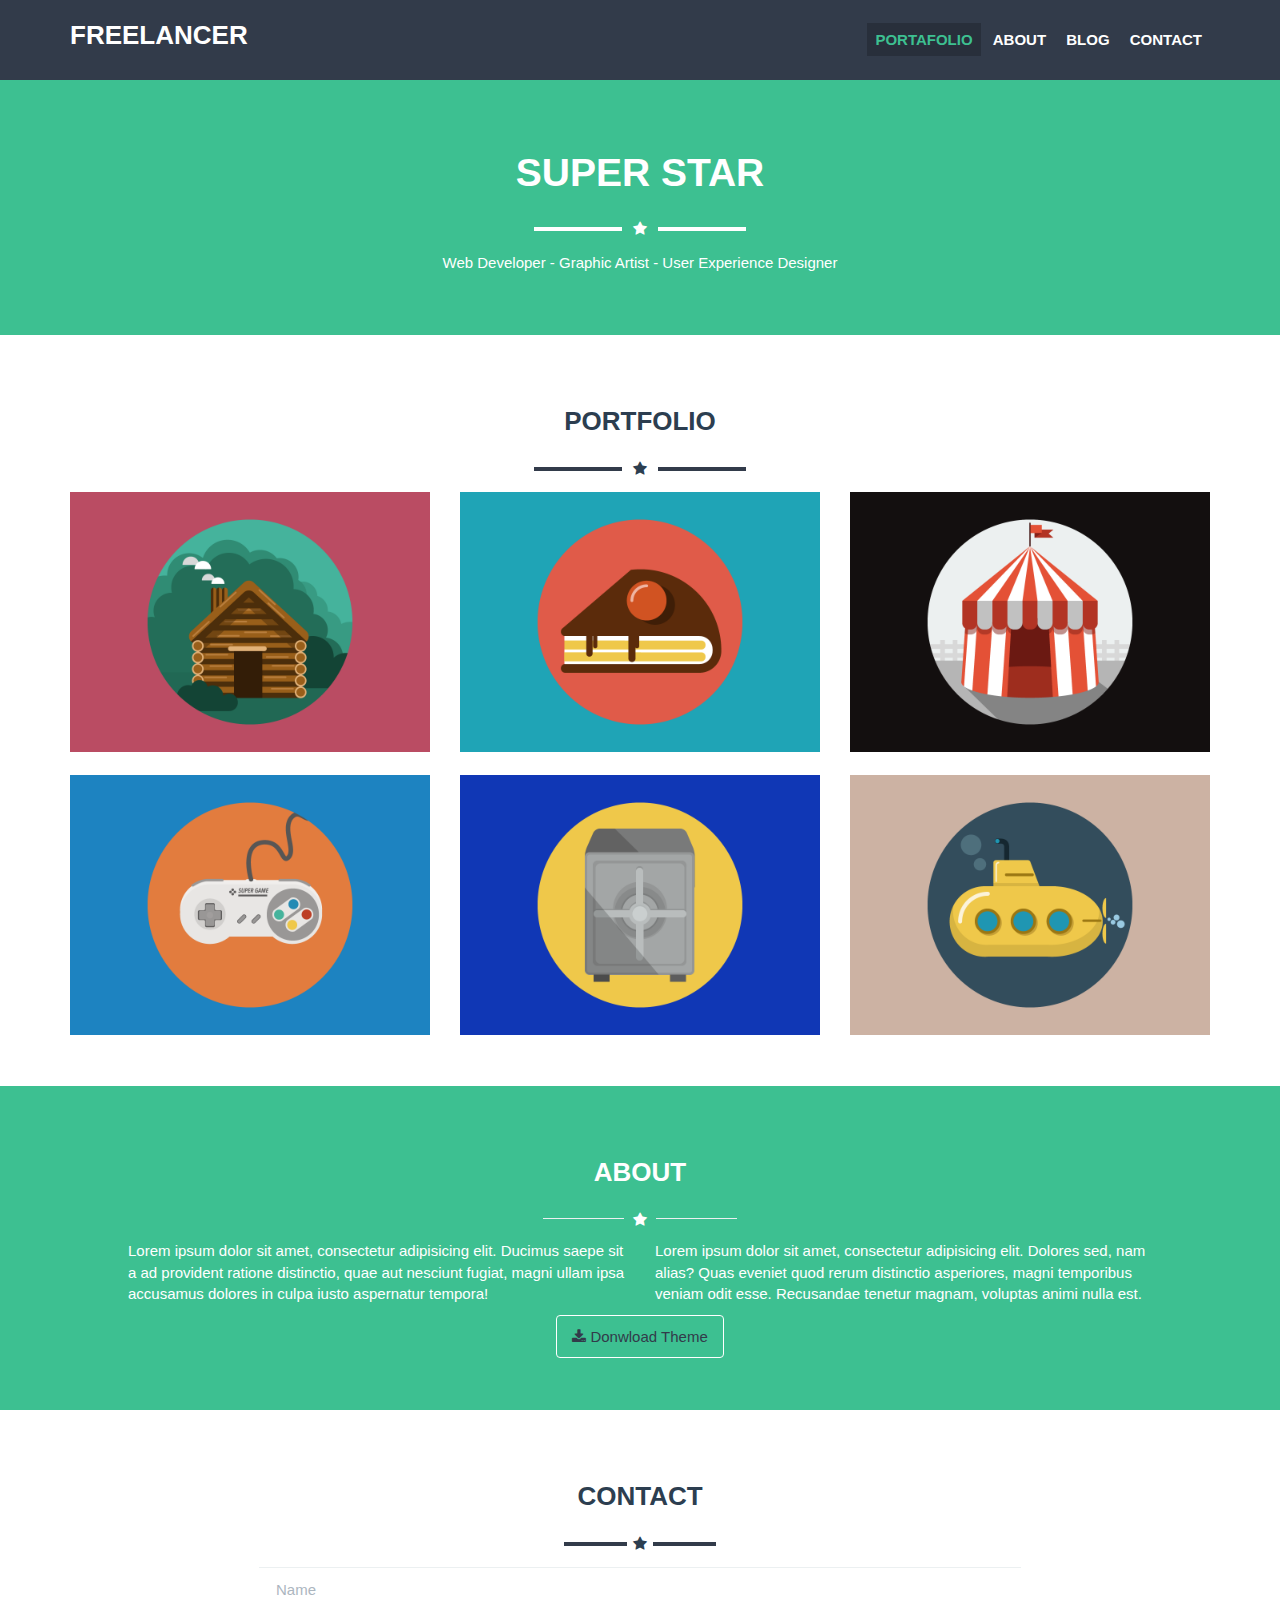
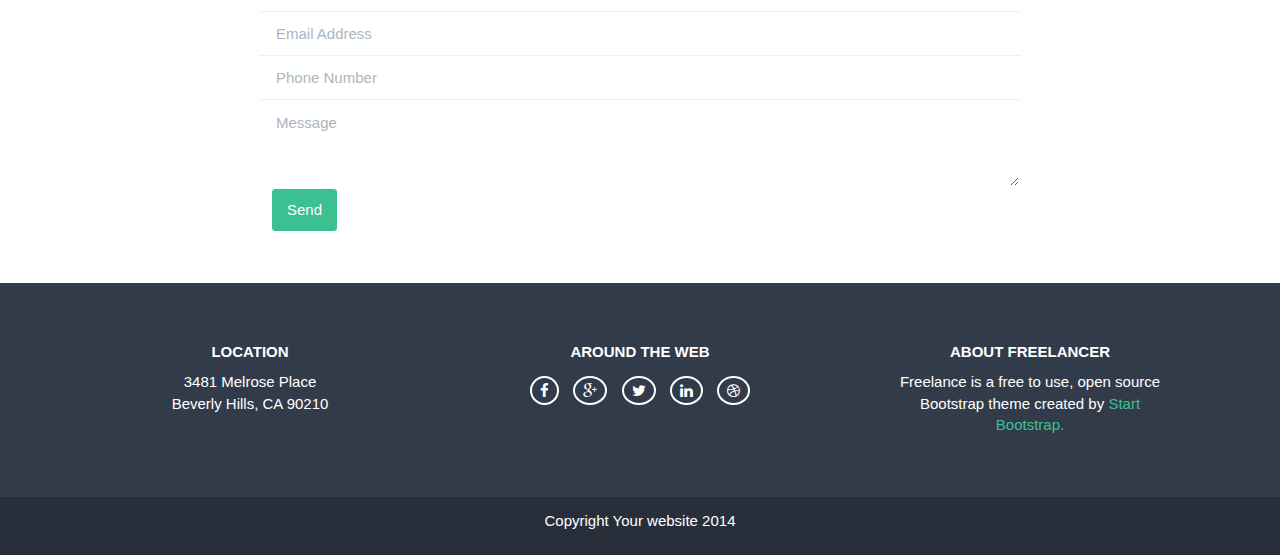
==== index.html @ 21dd4256 "Responsive" ====
<!DOCTYPE html>
<html lang="en">
<head>
    <meta charset="utf-8">
    <meta http-equiv="X-UA-Compatible" content="IE=edge">
    <meta name="viewport" content="width=device-width, initial-scale=1">
    <meta name="description" content="">
    <meta name="author" content="">

    <title>Freelancer Super Star Theme</title>

    <link href="css/bootstrap.css" rel="stylesheet">
    <link href="css/freelancer.css" rel="stylesheet">

    <link href="font-awesome/css/font-awesome.min.css" rel="stylesheet" type="text/css">
    <link href="http://fonts.googleapis.com/css?family=Montserrat:400,700" rel="stylesheet" type="text/css">


    <!-- HTML5 Shim and Respond.js IE8 support of HTML5 elements and media queries -->
    <!-- WARNING: Respond.js doesn't work if you view the page via file:// -->
    <!--[if lt IE 9]>
        <script src="https://oss.maxcdn.com/libs/html5shiv/3.7.0/html5shiv.js"></script>
        <script src="https://oss.maxcdn.com/libs/respond.js/1.4.2/respond.min.js"></script>
    <![endif]-->

</head>

<body>
    <header class="hidden-xs">
        <div class="menu1 container">
            <div class="row">
                <div class="col-sm-5 col-xs-5">
                    <h3>FREELANCER</h3>
                </div>
                <div class="col-sm-7 col-xs-7">
                    <nav>
                        <a href="index.html" class="active">PORTAFOLIO</a>
                        <a href="about.html">ABOUT</a>
                        <a href="blog.html">BLOG</a>
                        <a href="#contact">CONTACT</a>
                    </nav>
                </div>
            </div>
        </div>
    </header>
    <nav class="navbar navbar-default visible-xs">
      <div class="container-fluid">
        <!-- Brand and toggle get grouped for better mobile display -->
        <div class="navbar-header">
          <button type="button" class="navbar-toggle collapsed" data-toggle="collapse" data-target="#bs-example-navbar-collapse-1" aria-expanded="false">
            <span class="sr-only">Toggle navigation</span>
            <span class="icon-bar"></span>
            <span class="icon-bar"></span>
            <span class="icon-bar"></span>
          </button>
          <a class="navbar-brand" href="index.html">FRELANCER</a>
        </div>

        <!-- Collect the nav links, forms, and other content for toggling -->
        <div class="collapse navbar-collapse" id="bs-example-navbar-collapse-1">
          <ul class="nav navbar-nav">
            <li  class="active"><a href="index.html">PORTFOLIO <span class="sr-only">(current)</span></a></li>
            <li><a href="about.html">ABOUT</a></li>
            <li><a href="blog.html">BLOG</a></li>
            <li><a href="#contact">CONTACT</a></li>        
          </ul>
        </div><!-- /.navbar-collapse -->
      </div><!-- /.container-fluid -->
    </nav>
    <div class="super-star">
        <div class="container">
            <div class="row">
                <div class="col-sm-12">
                    <h1>SUPER STAR</h1>
                    <div class="row logo">
                        <div class="col-sm-5 col-xs-5 pd-0">
                            <hr>
                        </div>
                        <div class="col-sm-2 col-xs-2 pd-0">
                            <i class="fa fa-star"></i>
                        </div>
                        <div class="col-sm-5 col-xs-5 pd-0">
                            <hr>
                        </div>
                    </div>
                    <p>Web Developer - Graphic Artist - User Experience Designer</p>
                </div>
            </div>
        </div>
    </div>
    <div class="portfolio">
        <div class="container">
            <div class="row">
                <div class="col-sm-12">
                    <h3>PORTFOLIO</h3>
                    <div class="row logo">
                        <div class="col-sm-5 col-xs-5 pd-0">
                            <hr>
                        </div>
                        <div class="col-sm-2 col-xs-2 pd-0">
                            <i class="fa fa-star"></i>
                        </div>
                        <div class="col-sm-5 col-xs-5 pd-0">
                            <hr>
                        </div>
                    </div>
                </div>
            </div>
            <div class="row mg-2">   
                <div class="col-sm-4">
                    <img src="img/portfolio/cabin.png" alt="">
                </div>
                <div class="col-sm-4">
                    <img src="img/portfolio/cake.png" alt="">
                </div>
                <div class="col-sm-4">
                    <img src="img/portfolio/circus.png" alt="">
                </div>
            </div>
            <div class="row">   
                <div class="col-sm-4">
                    <img src="img/portfolio/game.png" alt="">
                </div>
                <div class="col-sm-4">
                    <img src="img/portfolio/safe.png" alt="">
                </div>
                <div class="col-sm-4">
                    <img src="img/portfolio/submarine.png" alt="">
                </div>
            </div>
        </div>
    </div>
    <div class="about-main">
        <div class="row">
            <div class="col-sm-12">
                <h3>ABOUT</h3>
                    <div class="row logo">
                        <div class="col-sm-5 col-xs-5 pd-0">
                            <hr>
                        </div>
                        <div class="col-sm-2 col-xs-2 pd-0">
                            <i class="fa fa-star"></i>
                        </div>
                        <div class="col-sm-5 col-xs-5 pd-0">
                            <hr>
                        </div>
                    </div>
            </div>
        </div>
        <div class="row text-left">
            <div class="col-sm-6">
                <p>Lorem ipsum dolor sit amet, consectetur adipisicing elit. Ducimus saepe sit a ad provident ratione distinctio, quae aut nesciunt fugiat, magni ullam ipsa accusamus dolores in culpa iusto aspernatur tempora!</p>
            </div>
            <div class="col-sm-6">
                <p>Lorem ipsum dolor sit amet, consectetur adipisicing elit. Dolores sed, nam alias? Quas eveniet quod rerum distinctio asperiores, magni temporibus veniam odit esse. Recusandae tenetur magnam, voluptas animi nulla est.</p>
            </div>
        </div>
        <button class="btn btn-default" type="submit"><i class="fa fa-download"></i> Donwload Theme</button>
    </div>
    <div class="contact" id="contact">
        <div class="row">
            <div class="col-sm-12">
                <h3>CONTACT</h3>
                    <div class="row logo">
                        <div class="col-sm-5 col-xs-5 pd-0">
                            <hr>
                        </div>
                        <div class="col-sm-2 col-xs-2 pd-0">
                            <i class="fa fa-star"></i>
                        </div>
                        <div class="col-sm-5 col-xs-5 pd-0">
                            <hr>
                        </div>
                    </div>
            </div>
        </div>
        <div class="row">
            <div class="col-sm-12">
                <form class="text-left">
                  <div class="form-group">
                    <hr>
                    <input class="form-control" placeholder="Name">
                  </div>
                  <div class="form-group">
                    <hr>
                    <input type="email" class="form-control" id="exampleInputEmail1" placeholder="Email Address">
                  </div>
                  <div class="form-group">
                    <hr>
                    <input class="form-control" placeholder="Phone Number">
                  </div>
                  <div class="form-group">
                    <hr>
                    <textarea class="form-control" rows="3" placeholder="Message"></textarea>
                  </div>
                  <button type="submit" class="btn btn-default ">Send</button>
                </form>
            </div>
        </div>
    </div>
    <div class="social">
        <div class="container">
            <div class="row">
                <div class="col-sm-4">
                    <h5>LOCATION</h5>
                    <p>3481 Melrose Place <br>Beverly Hills, CA 90210</p>
                </div>
                <div class="col-sm-4">
                    <h5>AROUND THE WEB</h5>
                    <i class="fa fa-facebook"></i>
                    <i class="fa fa-google-plus"></i>
                    <i class="fa fa-twitter"></i>
                    <i class="fa fa-linkedin"></i>
                    <i class="fa fa-dribbble"></i>
                </div>
                <div class="col-sm-4">
                    <h5>ABOUT FREELANCER</h5>
                    <p>Freelance is a free to use, open source <br>Bootstrap theme created by <span>Start <br>Bootstrap.</span></p>
                </div>
            </div>
        </div>
    </div>
    <footer>
        <p>Copyright Your website 2014</p>
    </footer>



    <script src="js/jquery.js"></script>
    <script src="js/bootstrap.min.js"></script>
    <script src="js/freelancer.js"></script>
</body>

</html>
---- css/freelancer.css ----
header{
  background-color: #323b4a;
  color: white;  
  line-height: 80px;  
}

h3{
  font-weight: 900;
}
/*menu*/
.menu1 nav{
  text-align: right;
}

.menu1 a{
  text-align: none;
  font-weight: 900;
  color: white;
  padding: 0px 8px;
}

.menu1 .active,.menu1 nav a:hover{
  background-color: #282f3b;
  padding: 8px 8px;
  text-decoration: none;
  color: #3dc091;
}

.navbar{
  margin-bottom: 0px;
}

/*superstar*/
.super-star{
  background-color: #3dc091;
  text-align: center;
  color: white;
  padding: 4% 0%;
}

h1,h2,h3,h4,h5{
  font-weight: 900;
}

/*logo*/
.logo{
  padding: 0px 42%;
}

.logo i {
  padding-top: 15px;
}

.super-star .logo hr, .about .logo hr{
  border: 2px solid white;
}

/*portfolio*/
.portfolio {
  text-align: center;
  padding: 4% 0%;
}

.portfolio .logo hr, .contact .logo hr{
  border: 2px solid #323b4a;
}

.portfolio img{
  width: 100%;
}

/*about*/
.about-main{
  background-color: #3dc091;
  text-align: center;
  padding: 4% 10%;
  color: white;
}

.about-main .btn-default{
  background-color: #3dc091;
  border-color: white;
  color: #323b4a;
}

/*contact*/
.contact{
  padding: 4% 20%;
  text-align: center;
}

.contact input, .contact textarea, form .form-control{
  border-color: transparent;
}

form hr{
  margin: 0px;
}

form .form-group{
  margin: 0px 3px;  
}

.contact .btn-default{
  background-color: #3dc091;
  border-color: white;
  color: white;
  margin-left: 15px;
}

.social{
  text-align: center;
  color: white;
  background-color: #323b4a;
  padding: 4% 0%;
}

.social span{
  color: #3dc091;
}

.social i{
  margin: 5px;
  border: 2px solid white;
  border-radius: 100%;
  padding: 5px 8px;
}

.social h5{
  font-weight: 900;
}
/*footer*/
footer{
  text-align: center;
  background-color: #282f3b;
  color: white;
  padding: 1% 0%;
}

.pd-0{
  padding: 0px;
}

.mg-2{
  margin-bottom: 2%;
}

/********************************************************/
/*About*/
.about{
  background-color: #3dc091;
  text-align: center;
  color: white;
  padding: 4% 0%;
}

.about img{
  width: 20%;
}

.description, .iam{
  padding: 4% 0%;
}
/********************************************************/
/*Blog*/
.thoughts{
  background-color: #3dc091;
  text-align: center;
  color: white;
  padding: 4% 0%;
}

.blog{
padding: 4% 10%;

}

.blog h4{
  color: #3dc091;
  text-transform: uppercase;
}

.blog img{
  width: 100%;
}

.pagination{
  background-color: #3dc091;
}
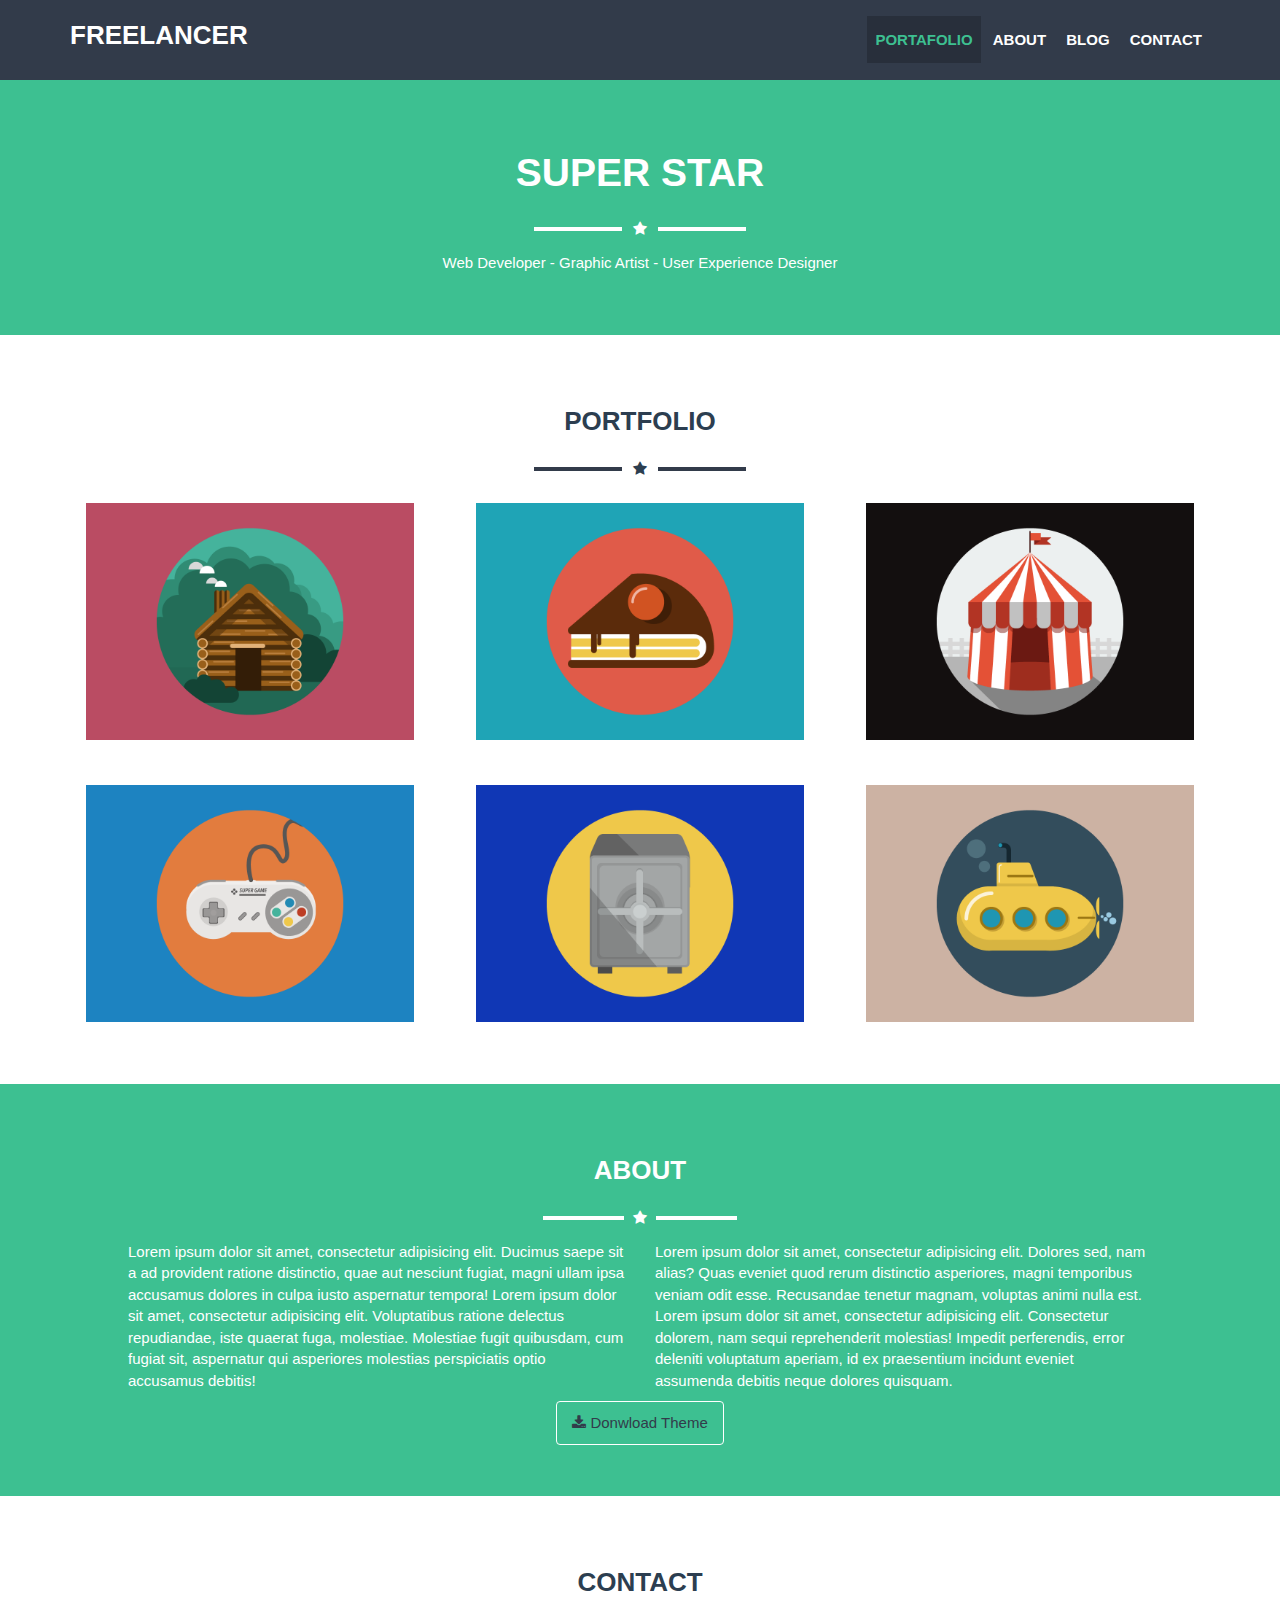
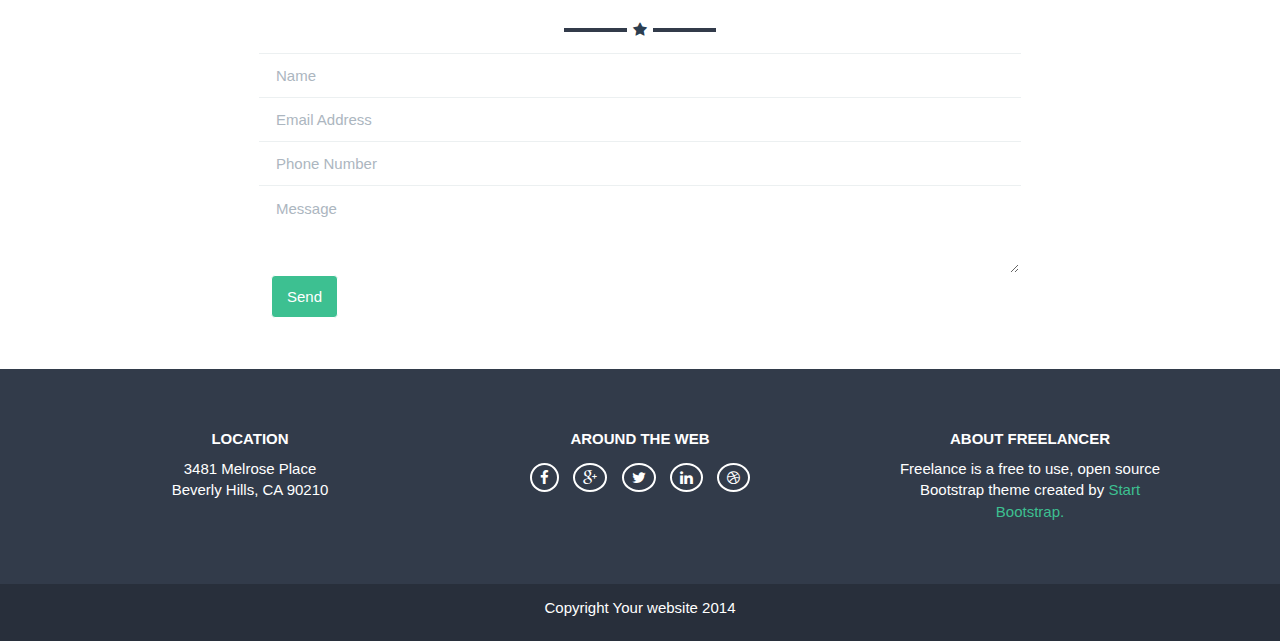
==== commit 126d1f60: "Commit inicial" ====
--- a/index.html
+++ b/index.html
@@ -11,7 +11,7 @@
 
     <link href="css/bootstrap.css" rel="stylesheet">
     <link href="css/freelancer.css" rel="stylesheet">
-
+    
     <link href="font-awesome/css/font-awesome.min.css" rel="stylesheet" type="text/css">
     <link href="http://fonts.googleapis.com/css?family=Montserrat:400,700" rel="stylesheet" type="text/css">
 
@@ -88,7 +88,7 @@
             </div>
         </div>
     </div>
-    <div class="portfolio">
+    <div class="portfolio" id="portfolio">
         <div class="container">
             <div class="row">
                 <div class="col-sm-12">
@@ -108,24 +108,78 @@
             </div>
             <div class="row mg-2">   
                 <div class="col-sm-4">
-                    <img src="img/portfolio/cabin.png" alt="">
-                </div>
-                <div class="col-sm-4">
-                    <img src="img/portfolio/cake.png" alt="">
-                </div>
-                <div class="col-sm-4">
-                    <img src="img/portfolio/circus.png" alt="">
+                    <a id="modal-197378" href="#modal-container-197378" role="button" class="btn" data-toggle="modal">
+                        <div class="relative">
+                            <div class="caption">
+                                <div class="caption-content">
+                                    <i class="fa fa-search-plus fa-3x"></i>
+                                </div>
+                            </div>
+                            <img src="img/portfolio/cabin.png" class="img-responsive" alt="">
+                        </div>
+                    </a>
+                </div>
+                <div class="col-sm-4">
+                    <a id="modal-297378" href="#modal-container-297378" role="button" class="btn" data-toggle="modal">
+                        <div class="relative">
+                            <div class="caption">
+                                <div class="caption-content">
+                                    <i class="fa fa-search-plus fa-3x"></i>
+                                </div>
+                            </div>
+                            <img src="img/portfolio/cake.png" alt="">
+                        </div>
+                    </a>
+                </div>
+                <div class="col-sm-4">
+                    <a id="modal-197378" href="#modal-container-397378" role="button" class="btn" data-toggle="modal">
+                        <div class="relative">
+                            <div class="caption">
+                                <div class="caption-content">
+                                    <i class="fa fa-search-plus fa-3x"></i>
+                                </div>
+                            </div>
+                            <img src="img/portfolio/circus.png" alt="">
+                        </div>
+                    </a>
                 </div>
             </div>
             <div class="row">   
                 <div class="col-sm-4">
-                    <img src="img/portfolio/game.png" alt="">
-                </div>
-                <div class="col-sm-4">
-                    <img src="img/portfolio/safe.png" alt="">
-                </div>
-                <div class="col-sm-4">
-                    <img src="img/portfolio/submarine.png" alt="">
+                    <a id="modal-497378" href="#modal-container-497378" role="button" class="btn" data-toggle="modal">
+                        <div class="relative">
+                            <div class="caption">
+                                <div class="caption-content">
+                                    <i class="fa fa-search-plus fa-3x"></i>
+                                </div>
+                            </div>
+                            <img src="img/portfolio/game.png" alt="">
+                        </div>
+                    </a>
+                </div>
+                <div class="col-sm-4">
+                    <a id="modal-597378" href="#modal-container-597378" role="button" class="btn" data-toggle="modal">
+                        <div class="relative">
+                            <div class="caption">
+                                <div class="caption-content">
+                                    <i class="fa fa-search-plus fa-3x"></i>
+                                </div>
+                            </div>
+                            <img src="img/portfolio/safe.png" alt="">
+                        </div>
+                    </a>
+                </div>
+                <div class="col-sm-4">
+                    <a id="modal-697378" href="#modal-container-697378" role="button" class="btn" data-toggle="modal">
+                        <div class="relative">
+                            <div class="caption">
+                                <div class="caption-content">
+                                    <i class="fa fa-search-plus fa-3x"></i>
+                                </div>
+                            </div>
+                            <img src="img/portfolio/submarine.png" alt="">
+                        </div>
+                    </a>
                 </div>
             </div>
         </div>
@@ -149,10 +203,10 @@
         </div>
         <div class="row text-left">
             <div class="col-sm-6">
-                <p>Lorem ipsum dolor sit amet, consectetur adipisicing elit. Ducimus saepe sit a ad provident ratione distinctio, quae aut nesciunt fugiat, magni ullam ipsa accusamus dolores in culpa iusto aspernatur tempora!</p>
+                <p>Lorem ipsum dolor sit amet, consectetur adipisicing elit. Ducimus saepe sit a ad provident ratione distinctio, quae aut nesciunt fugiat, magni ullam ipsa accusamus dolores in culpa iusto aspernatur tempora! Lorem ipsum dolor sit amet, consectetur adipisicing elit. Voluptatibus ratione delectus repudiandae, iste quaerat fuga, molestiae. Molestiae fugit quibusdam, cum fugiat sit, aspernatur qui asperiores molestias perspiciatis optio accusamus debitis!</p>
             </div>
             <div class="col-sm-6">
-                <p>Lorem ipsum dolor sit amet, consectetur adipisicing elit. Dolores sed, nam alias? Quas eveniet quod rerum distinctio asperiores, magni temporibus veniam odit esse. Recusandae tenetur magnam, voluptas animi nulla est.</p>
+                <p>Lorem ipsum dolor sit amet, consectetur adipisicing elit. Dolores sed, nam alias? Quas eveniet quod rerum distinctio asperiores, magni temporibus veniam odit esse. Recusandae tenetur magnam, voluptas animi nulla est. Lorem ipsum dolor sit amet, consectetur adipisicing elit. Consectetur dolorem, nam sequi reprehenderit molestias! Impedit perferendis, error deleniti voluptatum aperiam, id ex praesentium incidunt eveniet assumenda debitis neque dolores quisquam.</p>
             </div>
         </div>
         <button class="btn btn-default" type="submit"><i class="fa fa-download"></i> Donwload Theme</button>
@@ -226,6 +280,143 @@
 
 
 
+            
+    <div class="modal fade" id="modal-container-197378" role="dialog" aria-labelledby="myModalLabel" aria-hidden="true">
+        <div class="modal-dialog">
+            <div class="modal-content">
+                <div class="modal-header">                     
+                    <button type="button" class="close" data-dismiss="modal" aria-hidden="true">
+                        ×
+                    </button>
+                    <h4 class="modal-title" id="myModalLabel">
+                        Bienvenido
+                    </h4>
+                </div>
+                <div class="modal-body  text-center">
+                    <img src="img/profile.png" alt="">
+                </div>
+                <div class="modal-footer">                     
+                    <button type="button" class="btn btn-default" data-dismiss="modal">
+                        Close
+                    </button>                     
+                </div>
+            </div>                    
+        </div>                
+    </div>
+    <div class="modal fade" id="modal-container-297378" role="dialog" aria-labelledby="myModalLabel" aria-hidden="true">
+        <div class="modal-dialog">
+            <div class="modal-content">
+                <div class="modal-header">                     
+                    <button type="button" class="close" data-dismiss="modal" aria-hidden="true">
+                        ×
+                    </button>
+                    <h4 class="modal-title" id="myModalLabel">
+                        Bienvenido
+                    </h4>
+                </div>
+                <div class="modal-body  text-center">
+                    <img src="img/profile.png" alt="">
+                </div>
+                <div class="modal-footer">                     
+                    <button type="button" class="btn btn-default" data-dismiss="modal">
+                        Close
+                    </button>                     
+                </div>
+            </div>                    
+        </div>                
+    </div>
+
+    <div class="modal fade" id="modal-container-397378" role="dialog" aria-labelledby="myModalLabel" aria-hidden="true">
+        <div class="modal-dialog">
+            <div class="modal-content">
+                <div class="modal-header">                     
+                    <button type="button" class="close" data-dismiss="modal" aria-hidden="true">
+                        ×
+                    </button>
+                    <h4 class="modal-title" id="myModalLabel">
+                        Bienvenido
+                    </h4>
+                </div>
+                <div class="modal-body  text-center">
+                    <img src="img/profile.png" alt="">
+                </div>
+                <div class="modal-footer">                     
+                    <button type="button" class="btn btn-default" data-dismiss="modal">
+                        Close
+                    </button>                     
+                </div>
+            </div>                    
+        </div>                
+    </div>
+    <div class="modal fade" id="modal-container-497378" role="dialog" aria-labelledby="myModalLabel" aria-hidden="true">
+        <div class="modal-dialog">
+            <div class="modal-content">
+                <div class="modal-header">                     
+                    <button type="button" class="close" data-dismiss="modal" aria-hidden="true">
+                        ×
+                    </button>
+                    <h4 class="modal-title" id="myModalLabel">
+                        Bienvenido
+                    </h4>
+                </div>
+                <div class="modal-body  text-center">
+                    <img src="img/profile.png" alt="">
+                </div>
+                <div class="modal-footer">                     
+                    <button type="button" class="btn btn-default" data-dismiss="modal">
+                        Close
+                    </button>                     
+                </div>
+            </div>                    
+        </div>                
+    </div>
+    <div class="modal fade" id="modal-container-597378" role="dialog" aria-labelledby="myModalLabel" aria-hidden="true">
+        <div class="modal-dialog">
+            <div class="modal-content">
+                <div class="modal-header">                     
+                    <button type="button" class="close" data-dismiss="modal" aria-hidden="true">
+                        ×
+                    </button>
+                    <h4 class="modal-title" id="myModalLabel">
+                        Bienvenido
+                    </h4>
+                </div>
+                <div class="modal-body  text-center">
+                    <img src="img/profile.png" alt="">
+                </div>
+                <div class="modal-footer">                     
+                    <button type="button" class="btn btn-default" data-dismiss="modal">
+                        Close
+                    </button>                     
+                </div>
+            </div>                    
+        </div>                
+    </div>
+    <div class="modal fade" id="modal-container-697378" role="dialog" aria-labelledby="myModalLabel" aria-hidden="true">
+        <div class="modal-dialog">
+            <div class="modal-content">
+                <div class="modal-header">                     
+                    <button type="button" class="close" data-dismiss="modal" aria-hidden="true">
+                        ×
+                    </button>
+                    <h4 class="modal-title" id="myModalLabel">
+                        Bienvenido
+                    </h4>
+                </div>
+                <div class="modal-body  text-center">
+                    <img src="img/profile.png" alt="">
+                </div>
+                <div class="modal-footer">                     
+                    <button type="button" class="btn btn-default" data-dismiss="modal">
+                        Close
+                    </button>                     
+                </div>
+            </div>                    
+        </div>                
+    </div>
+
+    <script src="js/bootstrap.min.js"></script>
+    <script src="js/scripts.js"></script>
     <script src="js/jquery.js"></script>
     <script src="js/bootstrap.min.js"></script>
     <script src="js/freelancer.js"></script>
--- a/css/freelancer.css
+++ b/css/freelancer.css
@@ -21,7 +21,7 @@
 
 .menu1 .active,.menu1 nav a:hover{
   background-color: #282f3b;
-  padding: 8px 8px;
+  padding: 15px 8px;
   text-decoration: none;
   color: #3dc091;
 }
@@ -51,7 +51,7 @@
   padding-top: 15px;
 }
 
-.super-star .logo hr, .about .logo hr{
+.super-star .logo hr, .about .logo hr, .thoughts .logo hr, .about-main .logo hr{
   border: 2px solid white;
 }
 
@@ -68,6 +68,57 @@
 .portfolio img{
   width: 100%;
 }
+
+.relative{
+      display: block;
+    position: relative;
+    margin: 0 auto;
+    max-width: 400px;
+}
+}
+
+.portfolio-item {
+    right: 0;
+    margin: 0 0 15px;
+}
+
+.portfolio-item .portfolio-link {
+    display: block;
+    position: relative;
+    margin: 0 auto;
+    max-width: 400px;
+}
+
+.caption {
+    position: absolute;
+    width: 100%;
+    height: 100%;
+    opacity: 0;
+    background: rgba(24,188,156,.9);
+    -webkit-transition: all ease .5s;
+    -moz-transition: all ease .5s;
+    transition: all ease .5s;
+}
+
+.caption:hover {
+    opacity: 1;
+}
+
+.caption .caption-content {
+    position: absolute;
+    top: 50%;
+    width: 100%;
+    height: 20px;
+    margin-top: -12px;
+    text-align: center;
+    font-size: 20px;
+    color: #fff;
+}
+
+.caption .caption-content i {
+    margin-top: -12px;
+}
+
 
 /*about*/
 .about-main{
